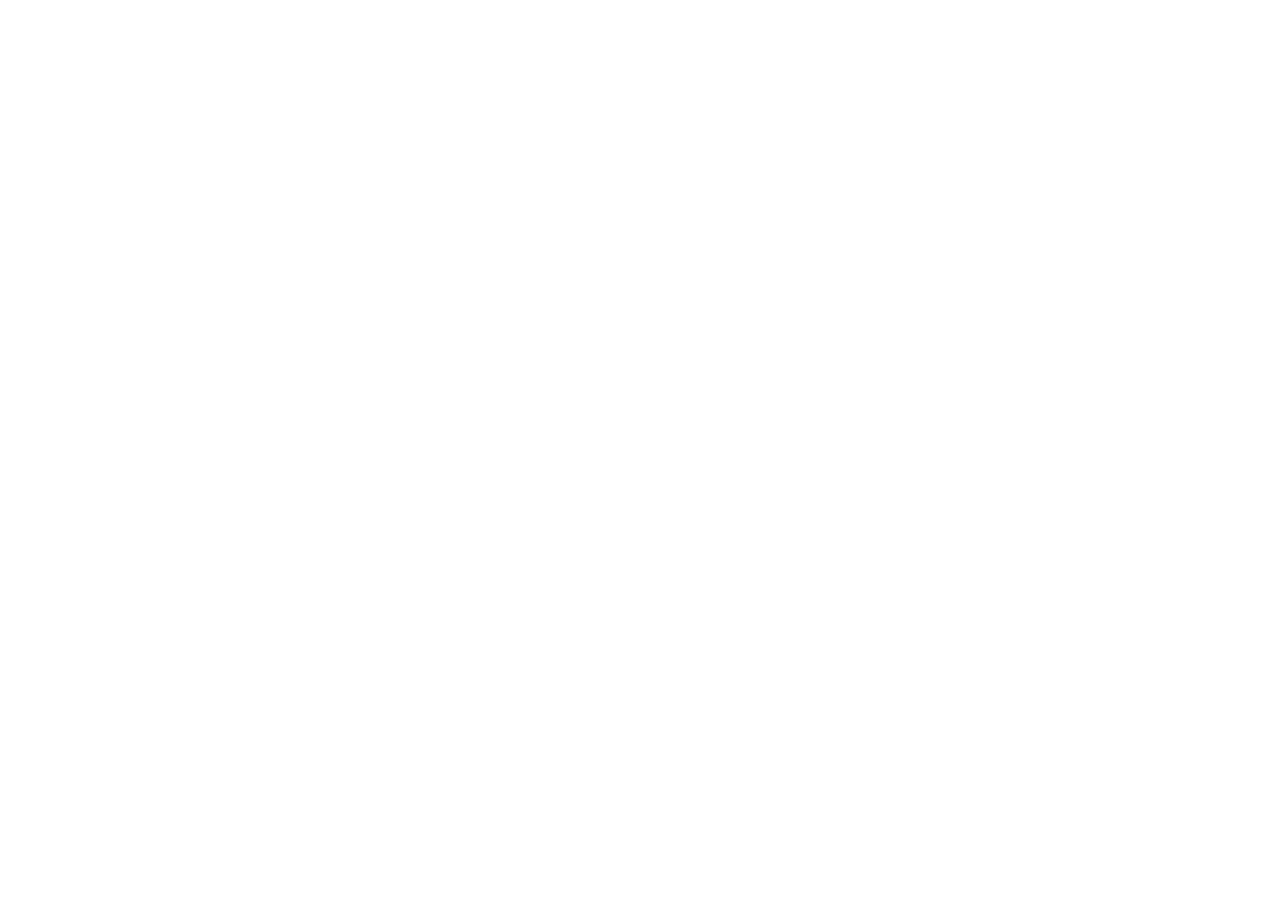
==== index.html @ 2504666d "add: wrapper and child divs" ====
<!DOCTYPE html>
<html lang="en">
<head>
    <meta charset="UTF-8">
    <meta name="viewport" content="width=,, initial-scale=1.0">
    <title>Login</title>
    <link rel="stylesheet" href="style.css">
</head>
<body>
    <div class="wrapper">
        <div class="login-screen">
        </div>
    </div>
    <script src="script.js"></script>
</body>
</html>
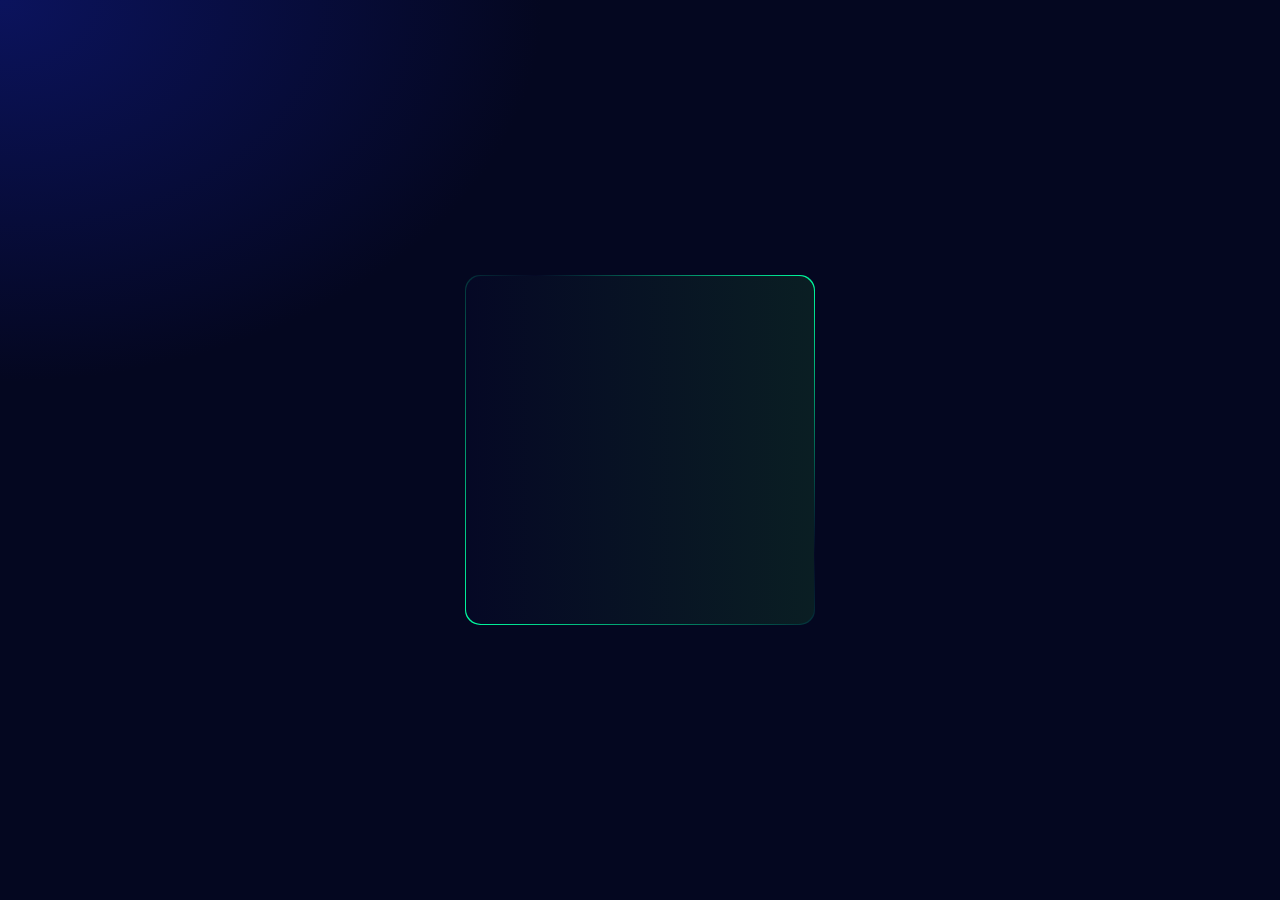
==== commit 6c731626: "change: login screen div names and add new div for masking; add: new css rules for said divs" ====
--- a/index.html
+++ b/index.html
@@ -8,9 +8,13 @@
 </head>
 <body>
     <div class="wrapper">
-        <div class="login-screen">
+        <div class="login-screen mask">
+            <div class="login-screen">
+
+            </div>
         </div>
     </div>
+    
     <script src="script.js"></script>
 </body>
 </html>--- a/style.css
+++ b/style.css
@@ -0,0 +1,35 @@
+@import url('https://fonts.googleapis.com/css2?family=Open+Sans:ital,wght@0,300..800;1,300..800&display=swap');
+* {
+    margin:0;
+    padding:0;
+    overflow-x: hidden;
+}
+body {
+    font-family: 'Open Sans', sans-serif;
+    background-image:radial-gradient(farthest-corner at 0px 0px,#0B135D 0%,#040720 30%);
+}
+
+.wrapper, .login-screen {
+    display: flex;
+    flex-direction: column;
+    justify-content: center;
+    align-items: center;
+    gap:10px;
+    height:1080px;
+}
+.wrapper {
+    width:100vw;
+    height:100vh;
+}
+
+.login-screen {
+    height:99.6%;
+    width:99.6%;
+    border-radius: 15px;
+    background-image: linear-gradient(to left, #0A1E23 0%, #050825 100%);
+}
+.mask {
+    background-image: linear-gradient(to bottom left, #00FFA0 0%, #050825 40%, #00FFA0 100%);
+    height:350px;
+    width:350px;
+}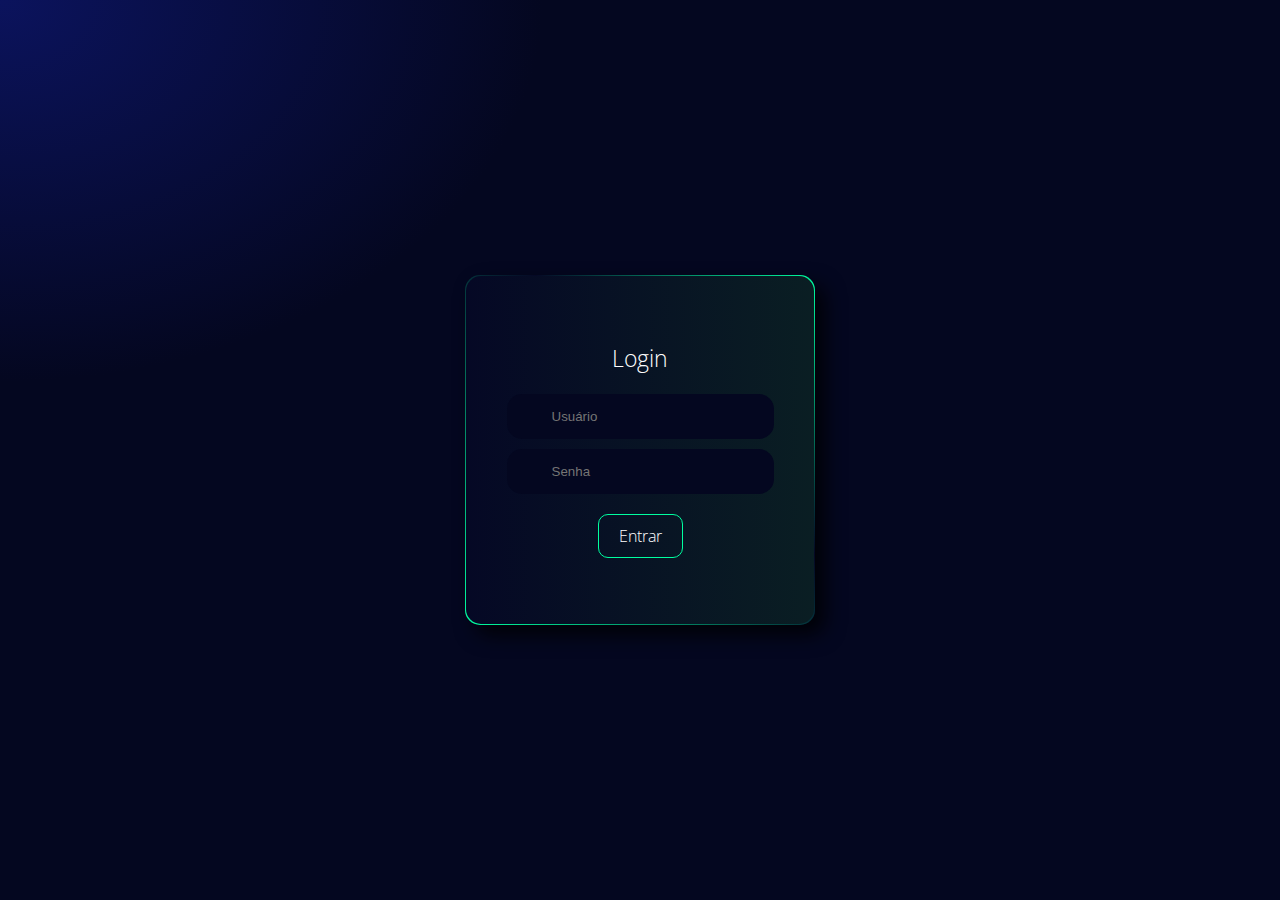
==== commit 86eb7081: "add: wrapper div to input elements; add button element along with css styles" ====
--- a/index.html
+++ b/index.html
@@ -10,7 +10,12 @@
     <div class="wrapper">
         <div class="login-screen mask">
             <div class="login-screen">
-
+                <p>Login</p>
+                <div class="input-wrapper">
+                    <input type="text" id="username" class="input username" placeholder="Usuário">
+                    <input type="text" id="password" class="input password" placeholder="Senha">
+                </div>
+                <input type="button" value="Entrar" id="login-btn">
             </div>
         </div>
     </div>
--- a/style.css
+++ b/style.css
@@ -27,9 +27,52 @@
     width:99.6%;
     border-radius: 15px;
     background-image: linear-gradient(to left, #0A1E23 0%, #050825 100%);
+    color:white;
+    font-size:1.2em;
+    font-weight:200;
+    gap:20px;
 }
 .mask {
     background-image: linear-gradient(to bottom left, #00FFA0 0%, #050825 40%, #00FFA0 100%);
     height:350px;
     width:350px;
+    box-shadow: 10px 10px 20px 0px rgba(0, 0, 0, 0.8);
+}
+.input {
+    border:none;
+    border-radius:15px;
+    padding:15px 45px;
+    outline: none;
+    color:white;
+    background-color: #040720;
+}
+.username {
+    background: url(images/user-icon-01.svg) no-repeat;
+    background-position: 15px;
+    background-size: 20px;
+    background-color: #040720;
+}
+.password {
+    background: url(images/password-icon-01.svg) no-repeat;
+    background-position: 15px;
+    background-size: 18px;
+    background-color: #040720;
+}
+.input-wrapper {
+    display: flex;
+    flex-direction: column;
+    justify-content: center;
+    align-items: center;
+    gap:10px;
+}
+
+#login-btn {
+    padding:10px 20px;
+    border-radius:10px;
+    border:1px solid #00FFA0;
+    background:none;
+    color:white;
+    font-family: 'Open Sans', sans-serif;
+    font-weight:200;
+    font-size:0.7em;
 }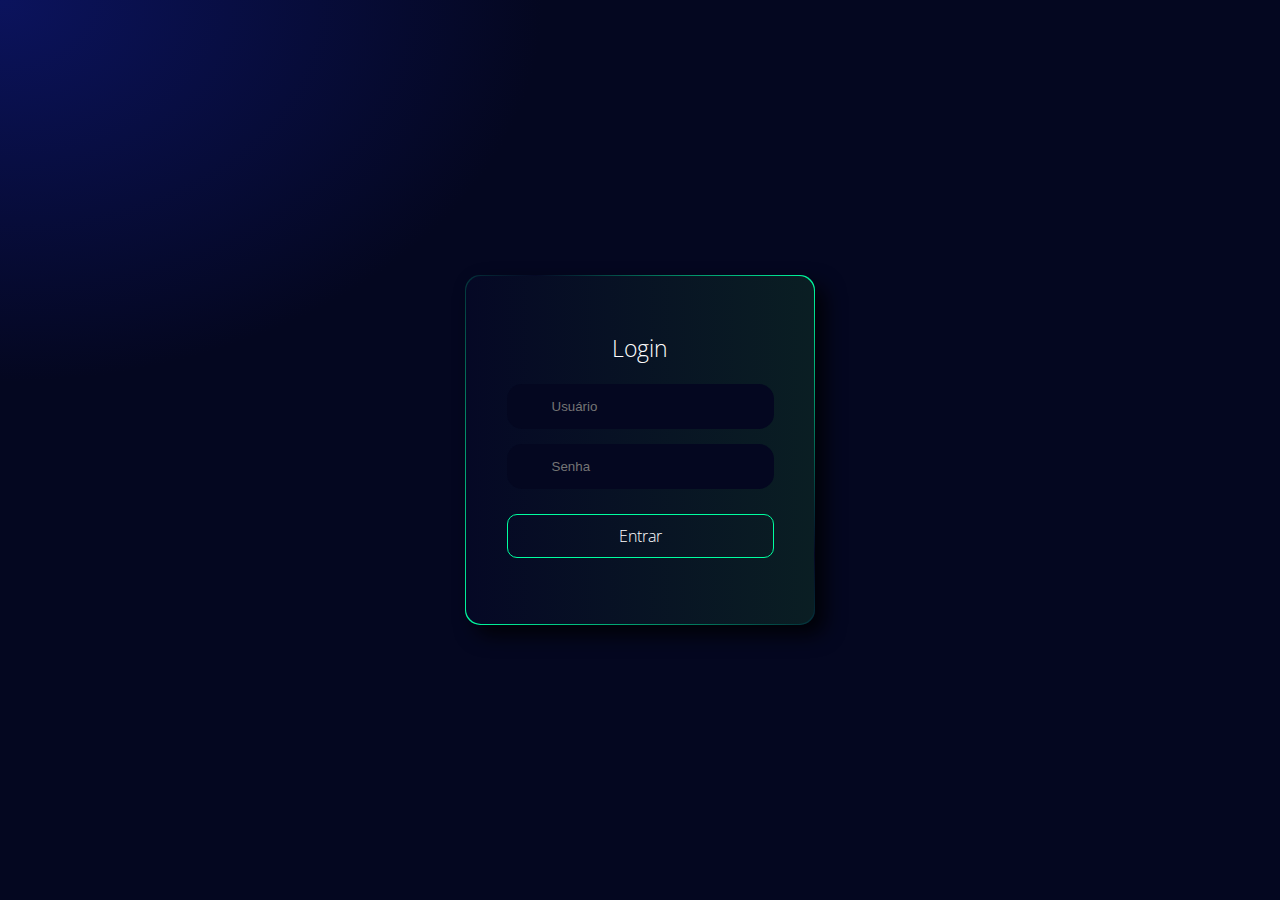
==== commit 9ffc83c3: "feat: function to redirect user" ====
--- a/index.html
+++ b/index.html
@@ -14,8 +14,9 @@
                 <div class="input-wrapper">
                     <input type="text" id="username" class="input username" placeholder="Usuário">
                     <input type="text" id="password" class="input password" placeholder="Senha">
+                    <input type="button" value="Entrar" id="login-btn" onclick="userLogin()">
                 </div>
-                <input type="button" value="Entrar" id="login-btn">
+
             </div>
         </div>
     </div>
--- a/style.css
+++ b/style.css
@@ -63,7 +63,7 @@
     flex-direction: column;
     justify-content: center;
     align-items: center;
-    gap:10px;
+    gap:15px;
 }
 
 #login-btn {
@@ -75,4 +75,6 @@
     font-family: 'Open Sans', sans-serif;
     font-weight:200;
     font-size:0.7em;
+    width:100%;
+    margin:10px;
 }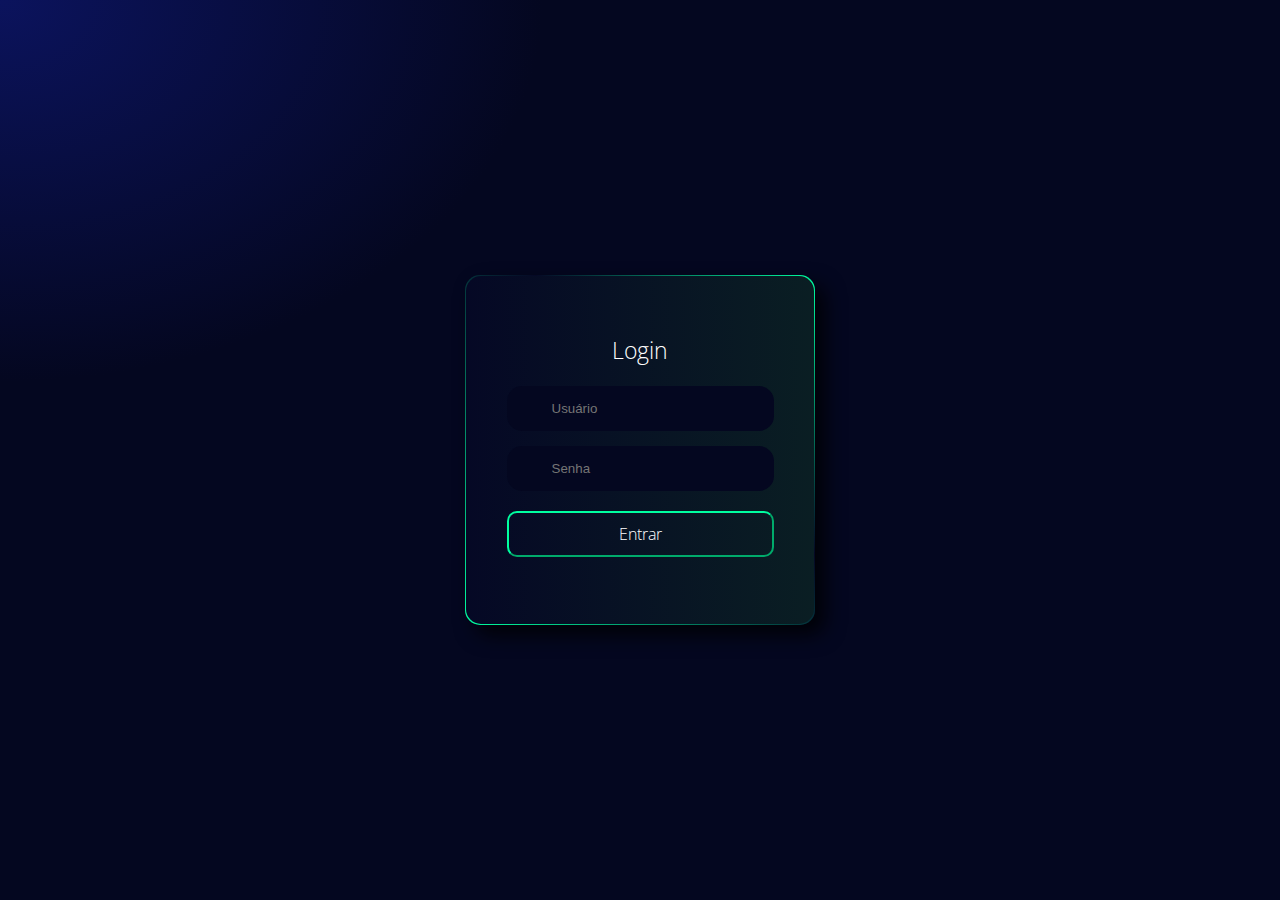
==== commit aecb6590: "add: conditionals for error message" ====
--- a/index.html
+++ b/index.html
@@ -14,6 +14,7 @@
                 <div class="input-wrapper">
                     <input type="text" id="username" class="input username" placeholder="Usuário">
                     <input type="text" id="password" class="input password" placeholder="Senha">
+                    <div class="error-msg" id="error-msg"></div>
                     <input type="button" value="Entrar" id="login-btn" onclick="userLogin()">
                 </div>
 
--- a/style.css
+++ b/style.css
@@ -69,7 +69,7 @@
 #login-btn {
     padding:10px 20px;
     border-radius:10px;
-    border:1px solid #00FFA0;
+    border-color: #00FFA0;
     background:none;
     color:white;
     font-family: 'Open Sans', sans-serif;
@@ -77,4 +77,10 @@
     font-size:0.7em;
     width:100%;
     margin:10px;
+}
+
+.error-msg {
+    font-size:0.6em;
+    color:red;
+    margin:-10px;
 }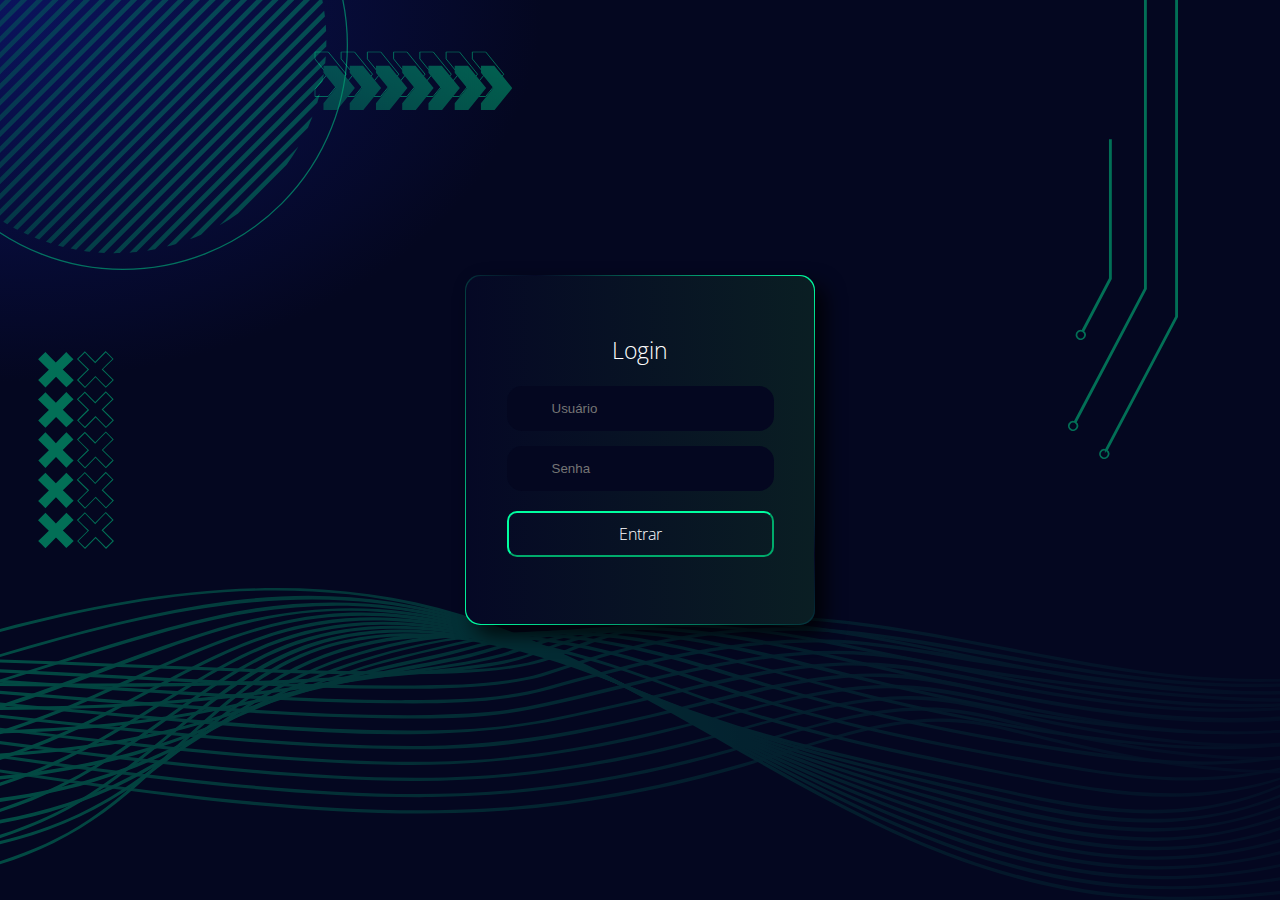
==== commit 04ecef47: "add: several design elements and respective css rules for positioning" ====
--- a/index.html
+++ b/index.html
@@ -17,9 +17,13 @@
                     <div class="error-msg" id="error-msg"></div>
                     <input type="button" value="Entrar" id="login-btn" onclick="userLogin()">
                 </div>
-
             </div>
         </div>
+        <img src="images/circle-01.svg" class="circle element">
+        <img src="images/circuits-01.svg" class="circuit element">
+        <img src="images/waves-01.svg" class="wave element">
+        <img src="images/x-01.svg" class="x element">
+        <img src="images/arrows-01.svg" class="arrow element">
     </div>
     
     <script src="script.js"></script>
--- a/style.css
+++ b/style.css
@@ -15,7 +15,6 @@
     justify-content: center;
     align-items: center;
     gap:10px;
-    height:1080px;
 }
 .wrapper {
     width:100vw;
@@ -31,6 +30,7 @@
     font-size:1.2em;
     font-weight:200;
     gap:20px;
+    z-index:1;
 }
 .mask {
     background-image: linear-gradient(to bottom left, #00FFA0 0%, #050825 40%, #00FFA0 100%);
@@ -83,4 +83,33 @@
     font-size:0.6em;
     color:red;
     margin:-10px;
+}
+.element {
+    position: absolute;
+    height:250px;
+    opacity:42%;
+}
+.circle {
+    top:-20vh;
+    left:-8vw;
+    height:50%;
+}
+.wave {
+    height:55%;
+    bottom:0vh;
+}
+.circuit {
+    height:55%;
+    top:-4vh;
+    right:8vw;
+}
+.x {
+    height:22%;
+    left:3vw;
+}
+.arrow {
+    height:22%;
+    transform: rotate(-90deg);
+    top:-2vh;
+    left:30vw;
 }